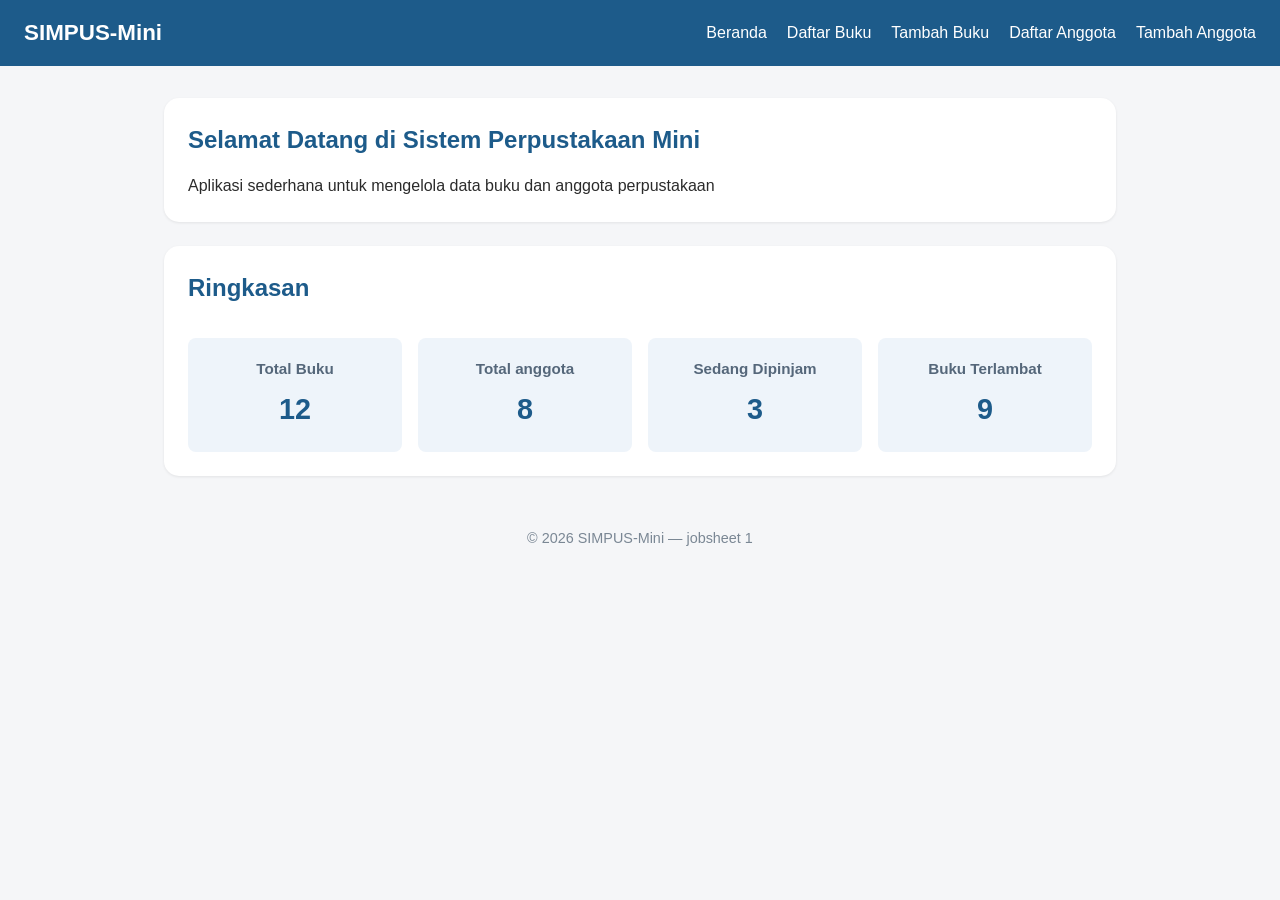
==== index.html @ 7c24bf29 "Ini Web" ====
<!DOCTYPE html>
<html lang="en">
<head>
    <meta charset="UTF-8">
    <meta name="viewport" content="width=device-width, initial-scale=1.0">
    <title>SIMPUS-Mini | Beranda</title>
    <link rel="stylesheet" href="assets/css/style.css">
</head>
<body>
    <header>
        <h1>SIMPUS-Mini</h1>
        <nav>
            <ul>
                <li><a href="index.html"> Beranda </a></li>
                <li><a href="buku/list.html"> Daftar Buku </a></li>
                <li><a href="buku/tambah.html"> Tambah Buku </a></li>
                <li><a href="anggota/list.html"> Daftar Anggota</a></li>
                <li><a href="anggota/tambah.html"> Tambah Anggota</a></li>
            </ul>
        </nav>
    </header>

    <main> 
        <section>
            <h2>Selamat Datang di Sistem Perpustakaan Mini</h2>
            <p>Aplikasi sederhana untuk mengelola data buku dan anggota perpustakaan</p>
        </section> 

        <section>
            <h2>Ringkasan</h2>
            <h1></h1>
            <h1></h1>
            <h1></h1>
            <article>
                <h3>Total Buku</h3>
                <p>12</p>
            </article>
            <article>
                <h3>Total anggota</h3>
                <p>8</p>
            </article>
            <article>
                <h3>Sedang Dipinjam</h3>
                <p>3</p>
            </article>
            <article>
                <h3>Buku Terlambat</h3>
                <p>9</p>
            </article>
        </section>
    </main>
    <footer>
        <p>&copy; 2026 SIMPUS-Mini &mdash; jobsheet 1</p>
    </footer>
</body>
</html>
---- assets/css/style.css ----
*{
    box-sizing: border-box;
    margin: 0;
    padding: 0;
}
body{
    font-family: 'Segoe UI', Tahoma, Geneva, Verdana, sans-serif;
    color: #2b2b2b;
    background-color: #f5f6f8;
    line-height: 1.5;
}
a {
    color: #1d5b8a;
    text-decoration: none;
}

a:hover {
    text-decoration: underline;
}

header {
    background-color: #1d5b8a;
    color: #fff;
    padding: 1rem 1.5rem;
    display: flex;
    align-items: center;
    justify-content: space-between;
    flex-wrap: wrap;
}

header h1 {
    font-size: 1.4rem;
}

header nav ul {
    list-style: none ;
    display: flex;
    gap: 1.25rem;
    flex-wrap: wrap;
}

header nav a {
    color: #fff;
    font-weight: 500;
}

main {
    max-width: 1000px;
    margin: 2rem auto;
    padding: 0 1.5rem;
}

section {
    background-color: #fff;
    border-radius: 15px;
    padding: 1.5rem;
    margin-bottom: 1.5rem;
    box-shadow: 0 1px 3px rgba(0, 0, 0, 0.08);
}

section h2 {
    margin-bottom: 1rem;
    color: #1d5b8a;
}

main section:nth-of-type(2) {
    display: grid;
    grid-template-columns: repeat(4, 1fr);
    gap: 1rem;
}

main section:nth-of-type(2) article {
    background-color: #eef4fa;
    border-radius: 8px;
    padding: 1.25rem;
    text-align: center;
}

main section:nth-of-type(2) article h3{
    font-size: 0.95rem;
    color: #55677a;
    margin-bottom: 0.5rem;
}

main section:nth-of-type(2) article p {
    font-size: 1.8rem;
    font-weight: 700;
    color: #1d5b8a;
}

table {
    width: 100%;
    border-collapse: collapse;
}

th, td {
    text-align: left;
    padding: 0.65rem 0.75rem;
    border-bottom: 1px solid #e2e6ea;
}

thead {
    background-color: #1d5b8a;
    color: #fff;
}

tbody tr:nth-child(even) {
    background-color: #f7f9fb;
}

tbody tr:hover {
    background-color: #eef4fa;
}

td button {
    padding: 0.35rem 0.7rem;
    margin-right: 0.35rem;
    border: none;
    border-radius: 4px;
    cursor: pointer;
    font-size: 0.85rem;
}

td button.edit {
    background-color: #f0ad4e;
    color: #fff;
}

td button.hapus {
    background-color: #d9534f;
    color: #fff;
}

td button.detail{
    background-color: #1d5b8a;
    color: #fff;
}


form p {
    margin-bottom: 1rem;
}

form label {
    display: block;
    margin-bottom: 0.35rem;
    font-weight: 600;
    color: #444;
}

form input,
form select {
    width: 100%;
    max-width: 400px;
    padding: 0.55rem 0.7rem;
    border: 1px solid #cdd4da;
    border-radius: 4px;
    font-size: 1rem;
}

form button[type="submit"] {
    background-color: #1d5b8a;
    color: #fff;
    border: none;
    padding: 0.6rem 1.5rem;
    border-radius: 4px;
    font-size: 1rem;
    cursor: pointer;
}

form button[type="submit"]:hover {
    background-color: #164869;
}

form button[type="return"] {
    background-color: #bd0c0c;
    color: #fff;
    border: none;
    padding: 0.6rem 1.5rem;
    border-radius: 4px;
    font-size: 1rem;
    cursor: pointer;
}

form button[type="return"]:hover {
    background-color: #164869;
}


footer {
    text-align: center;
    padding: 1.25rem;
    color: #7a8794;
    font-size: 0.9rem;
}
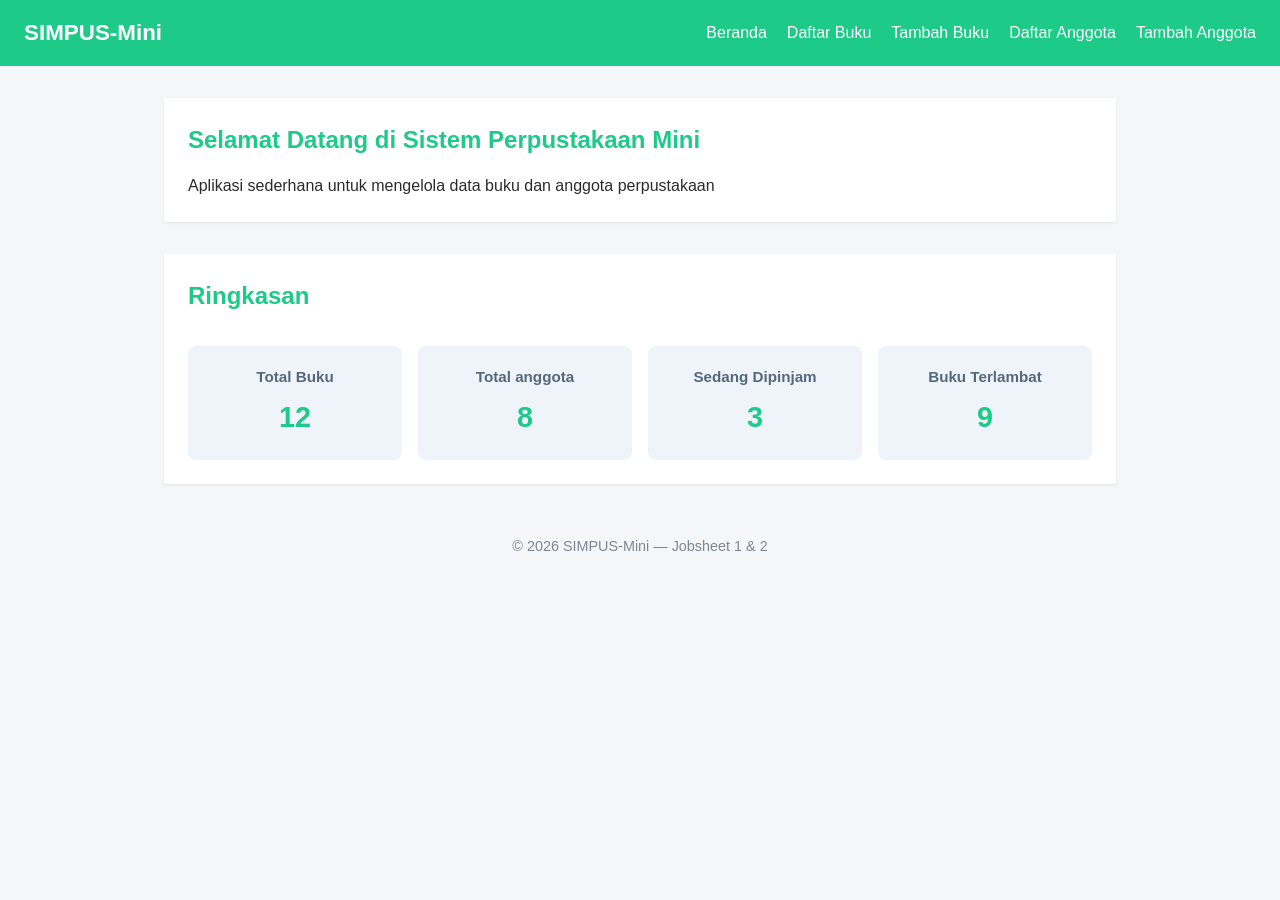
==== commit 977190ba: "Update dikit" ====
--- a/index.html
+++ b/index.html
@@ -50,7 +50,7 @@
         </section>
     </main>
     <footer>
-        <p>&copy; 2026 SIMPUS-Mini &mdash; jobsheet 1</p>
+        <p>&copy; 2026 SIMPUS-Mini &mdash; Jobsheet 1 & 2</p>
     </footer>
 </body>
 </html>
--- a/assets/css/style.css
+++ b/assets/css/style.css
@@ -19,7 +19,7 @@
 }
 
 header {
-    background-color: #1d5b8a;
+    background-color: #1dca88;
     color: #fff;
     padding: 1rem 1.5rem;
     display: flex;
@@ -52,15 +52,24 @@
 
 section {
     background-color: #fff;
-    border-radius: 15px;
+    border-radius: 1.5px;
     padding: 1.5rem;
-    margin-bottom: 1.5rem;
+    margin-bottom: 1.5rem auto;
+    box-shadow: 0 1px 3px rgba(0, 0, 0, 0.08);
+    
+}
+
+section {
+    background-color: #fff;
+    max-width: 1000px;
+    padding: 1.5rem;
+    margin: 2rem auto;
     box-shadow: 0 1px 3px rgba(0, 0, 0, 0.08);
 }
 
 section h2 {
     margin-bottom: 1rem;
-    color: #1d5b8a;
+    color:#1dca88;
 }
 
 main section:nth-of-type(2) {
@@ -85,7 +94,7 @@
 main section:nth-of-type(2) article p {
     font-size: 1.8rem;
     font-weight: 700;
-    color: #1d5b8a;
+    color:#1dca88;
 }
 
 table {
@@ -100,7 +109,7 @@
 }
 
 thead {
-    background-color: #1d5b8a;
+    background-color:#1dca88;
     color: #fff;
 }
 
@@ -132,13 +141,14 @@
 }
 
 td button.detail{
-    background-color: #1d5b8a;
+    background-color:#1dca88;
     color: #fff;
 }
 
 
 form p {
     margin-bottom: 1rem;
+    
 }
 
 form label {
@@ -147,7 +157,7 @@
     font-weight: 600;
     color: #444;
 }
-
+            
 form input,
 form select {
     width: 100%;
@@ -159,17 +169,18 @@
 }
 
 form button[type="submit"] {
-    background-color: #1d5b8a;
+    background-color:#1dca88;
     color: #fff;
     border: none;
     padding: 0.6rem 1.5rem;
     border-radius: 4px;
     font-size: 1rem;
     cursor: pointer;
+    transition: all 0.3s ease;
 }
 
 form button[type="submit"]:hover {
-    background-color: #164869;
+    background-color: #15d850;
 }
 
 form button[type="return"] {
@@ -183,13 +194,16 @@
 }
 
 form button[type="return"]:hover {
-    background-color: #164869;
-}
-
+    background-color: #0fe2c6;
+}
+
+section h1{
+    color: #1dca88 ;
+}
 
 footer {
     text-align: center;
     padding: 1.25rem;
     color: #7a8794;
     font-size: 0.9rem;
-}+}
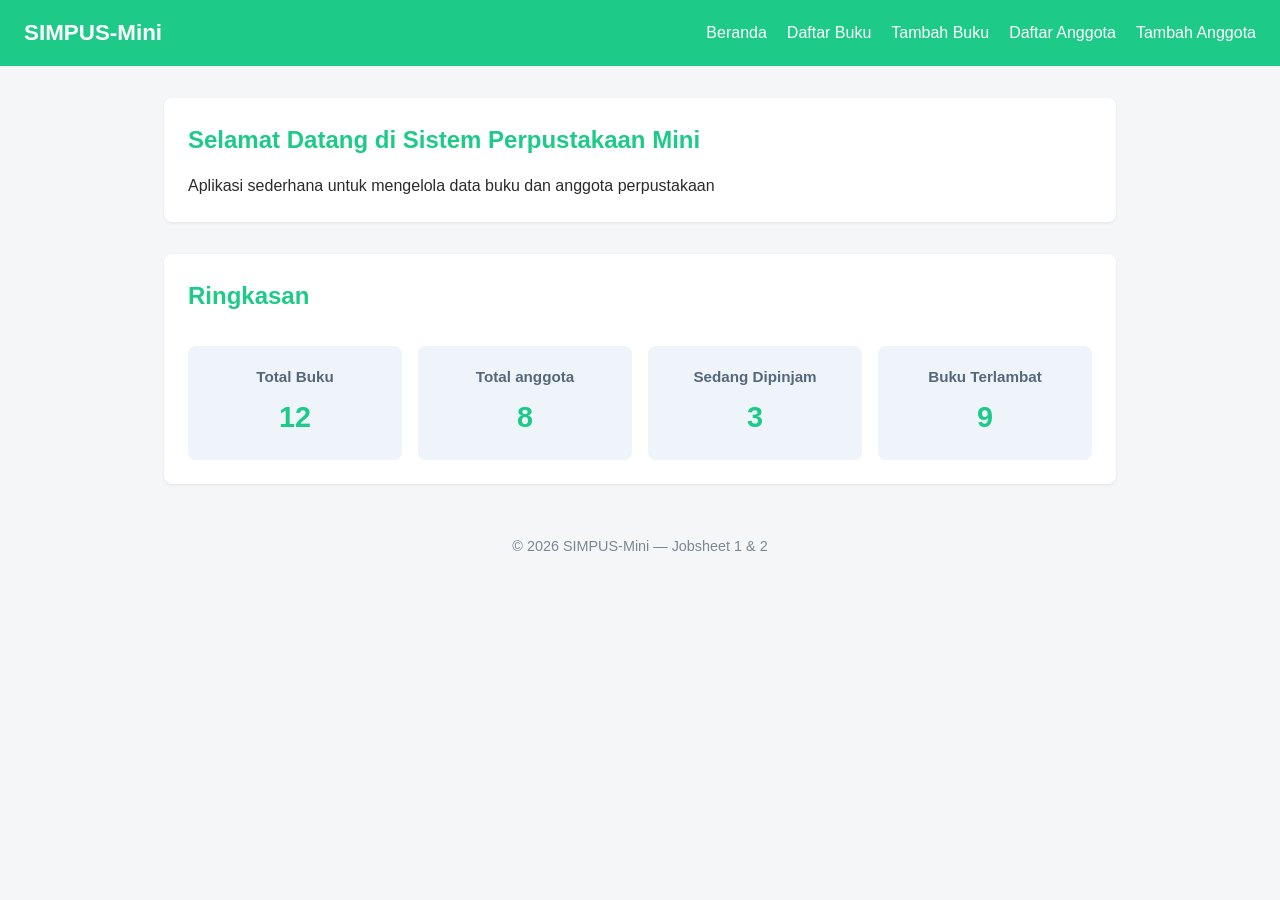
==== commit 02ab7672: "Jobsheet 3 Murni" ====
--- a/index.html
+++ b/index.html
@@ -2,13 +2,16 @@
 <html lang="en">
 <head>
     <meta charset="UTF-8">
-    <meta name="viewport" content="width=device-width, initial-scale=1.0">
+    <meta name="viewport" content="width=device-width, initial-scale=1">
     <title>SIMPUS-Mini | Beranda</title>
     <link rel="stylesheet" href="assets/css/style.css">
 </head>
 <body>
     <header>
         <h1>SIMPUS-Mini</h1>
+        <input type="checkbox" id="nav-toogle" class="nav-toogle">
+        <label for="nav-toogle" class="nav-toogle-label">&#9776</label>
+        
         <nav>
             <ul>
                 <li><a href="index.html"> Beranda </a></li>
@@ -28,9 +31,6 @@
 
         <section>
             <h2>Ringkasan</h2>
-            <h1></h1>
-            <h1></h1>
-            <h1></h1>
             <article>
                 <h3>Total Buku</h3>
                 <p>12</p>
--- a/assets/css/style.css
+++ b/assets/css/style.css
@@ -65,6 +65,7 @@
     padding: 1.5rem;
     margin: 2rem auto;
     box-shadow: 0 1px 3px rgba(0, 0, 0, 0.08);
+    border-radius: 8px;
 }
 
 section h2 {
@@ -76,6 +77,11 @@
     display: grid;
     grid-template-columns: repeat(4, 1fr);
     gap: 1rem;
+    
+}
+
+main section:nth-of-type(2) h2 {
+    grid-column: 1 / -1;
 }
 
 main section:nth-of-type(2) article {
@@ -207,3 +213,71 @@
     color: #7a8794;
     font-size: 0.9rem;
 }
+
+.nav-toogle {
+    display: none;
+}
+
+.nav-toogle-label {
+    display: none;
+    font-size: 1.6rem;
+    color: #fff;
+    cursor: pointer;
+}
+
+
+
+.nav-toogle:checked ~ nav {
+    display: block;
+}
+
+
+.table-responsive {
+    overflow-x: auto;
+}
+
+@media (max-width: 768px) {
+    main section:nth-of-type(2){
+        grid-template-columns: repeat(2, 1fr);
+    }
+}
+
+@media (max-width: 480px) {
+    header {
+        position: relative;
+    }
+    
+    header nav ul {
+        flex-direction: column;
+        gap: 0.75rem;
+    }
+    
+    .nav-toogle-label {
+        display: block;
+    }
+
+    header nav {
+        display: none;
+        width: 100%;
+        order: 3;
+        margin: top 1rem;
+    }
+
+    .nav-toogle:checked ~ nav {
+        display: block;
+    }
+
+    header nav ul{
+        flex-direction: column;
+        gap: 0.75rem;
+    }
+
+    main section:nth-of-type(2){
+        grid-template-columns: 1fr;
+    }
+
+    form input,
+    form select {
+        max-width: 100%;
+    }
+}
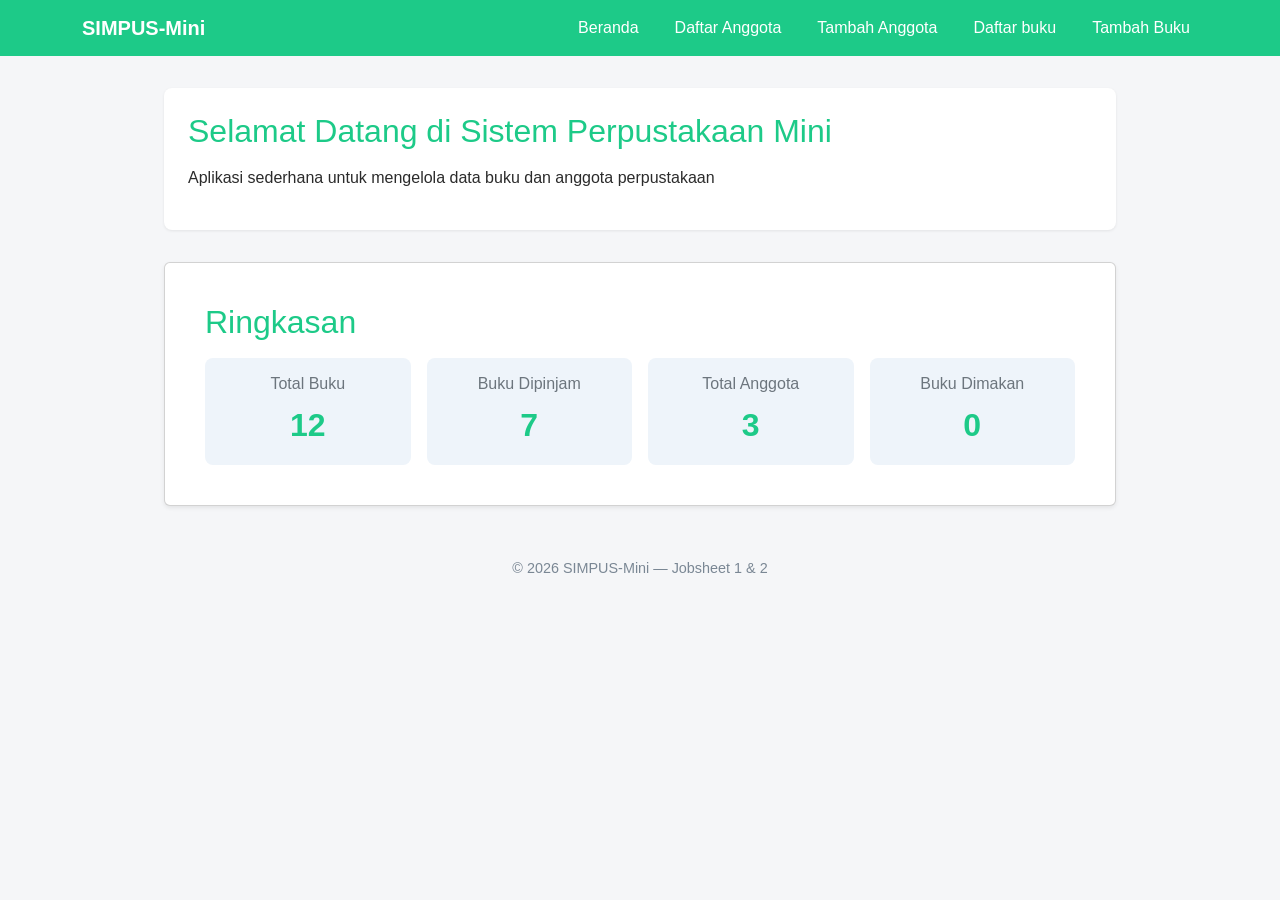
==== commit 313fb045: "Jobsheet 3 Bootstrap" ====
--- a/index.html
+++ b/index.html
@@ -4,24 +4,28 @@
     <meta charset="UTF-8">
     <meta name="viewport" content="width=device-width, initial-scale=1">
     <title>SIMPUS-Mini | Beranda</title>
+    <link href="https://cdn.jsdelivr.net/npm/bootstrap@5.3.3/dist/css/bootstrap.min.css" rel="stylesheet">
+    <script src="https://cdn.jsdelivr.net/npm/bootstrap@5.3.3/dist/js/bootstrap.bundle.min.js"></script>
     <link rel="stylesheet" href="assets/css/style.css">
 </head>
 <body>
-    <header>
-        <h1>SIMPUS-Mini</h1>
-        <input type="checkbox" id="nav-toogle" class="nav-toogle">
-        <label for="nav-toogle" class="nav-toogle-label">&#9776</label>
-        
-        <nav>
-            <ul>
-                <li><a href="index.html"> Beranda </a></li>
-                <li><a href="buku/list.html"> Daftar Buku </a></li>
-                <li><a href="buku/tambah.html"> Tambah Buku </a></li>
-                <li><a href="anggota/list.html"> Daftar Anggota</a></li>
-                <li><a href="anggota/tambah.html"> Tambah Anggota</a></li>
+    <header class="navbar navbar-expand-lg navbar-dark" style="background-color:#1dca88;">
+    <div class="container">
+        <a class="navbar-brand fw-semibold" href="index.html">SIMPUS-Mini</a>
+        <button class="navbar-toggler" type="button" data-bs-toggle="collapse" data-bs-target="#navMenu" aria-controls="navMenu" aria-expanded="false" aria-label="Toggle navigation">
+            <span class="navbar-toggler-icon"></span>
+        </button>
+        <nav class="collapse navbar-collapse" id="navMenu">
+            <ul class="navbar-nav ms-auto">
+                <li class="nav-item"><a class="nav-link active" href="index.html">Beranda</a></li>
+                <li class="nav-item"><a class="nav-link active" href="/anggota/list.html">Daftar Anggota</a></li>
+                <li class="nav-item"><a class="nav-link active" href="/anggota/tambah.html">Tambah Anggota</a></li>
+                <li class="nav-item"><a class="nav-link active" href="/buku/list.html">Daftar buku</a></li>
+                <li class="nav-item"><a class="nav-link active" href="/buku/tambah.html">Tambah Buku</a></li>
             </ul>
         </nav>
-    </header>
+    </div>
+</header>
 
     <main> 
         <section>
@@ -29,28 +33,46 @@
             <p>Aplikasi sederhana untuk mengelola data buku dan anggota perpustakaan</p>
         </section> 
 
-        <section>
-            <h2>Ringkasan</h2>
-            <article>
-                <h3>Total Buku</h3>
-                <p>12</p>
-            </article>
-            <article>
-                <h3>Total anggota</h3>
-                <p>8</p>
-            </article>
-            <article>
-                <h3>Sedang Dipinjam</h3>
-                <p>3</p>
-            </article>
-            <article>
-                <h3>Buku Terlambat</h3>
-                <p>9</p>
-            </article>
-        </section>
-    </main>
-    <footer>
+        <section class="card shadow-sm mb-4">
+            <div class="card-body">
+                <h2 class="card-title mb-3" style="color: #1dca88;">Ringkasan</h2>
+
+                <div class="row g-3 text-center">
+                    <div class="col-12 col-md-3">
+                        <div class="p-3 rounded-3" style="background-color: #eef4fa;">
+                            <h3 class="h6 text-secondary">Total Buku</h3>
+                            <p class="fs-2 fw-bold mb-0" style="color: #1dca88;">12</p>
+                        </div>
+                    </div>
+                        <div class="col-12 col-md-3">
+                            <div class="p-3 rounded-3" style="background-color: #eef4fa;">
+                                <h3 class="h6 text-secondary">Buku Dipinjam</h3>
+                                <p class="fs-2 fw-bold mb-0" style="color: #1dca88;">7</p>
+                            </div>
+                        </div>
+                   
+                        <div class="col-12 col-md-3">
+                            <div class="p-3 rounded-3" style="background-color: #eef4fa;">
+                                <h3 class="h6 text-secondary">Total Anggota</h3>
+                                <p class="fs-2 fw-bold mb-0" style="color: #1dca88;">3</p>
+                            </div>
+                        </div>
+                    
+                        <div class="col-12 col-md-3">
+                            <div class="p-3 rounded-3" style="background-color: #eef4fa;">
+                                <h3 class="h6 text-secondary">Buku Dimakan</h3>
+                                <p class="fs-2 fw-bold mb-0" style="color: #1dca88;">0</p>
+                            </div>
+                        </div>
+                
+                </div>
+
+            </div>
+            </section>
+        </main>
+        <footer>
         <p>&copy; 2026 SIMPUS-Mini &mdash; Jobsheet 1 & 2</p>
     </footer>
+    <script src="https://cdn.jsdelivr.net/npm/bootstrap@5.3.3/dist/js/bootstrap.bundle.min.js"></script>
 </body>
 </html>
--- a/assets/css/style.css
+++ b/assets/css/style.css
@@ -42,6 +42,7 @@
 header nav a {
     color: #fff;
     font-weight: 500;
+    
 }
 
 main {
@@ -75,7 +76,7 @@
 
 main section:nth-of-type(2) {
     display: grid;
-    grid-template-columns: repeat(4, 1fr);
+    grid-template-columns: repeat( 1fr);
     gap: 1rem;
     
 }
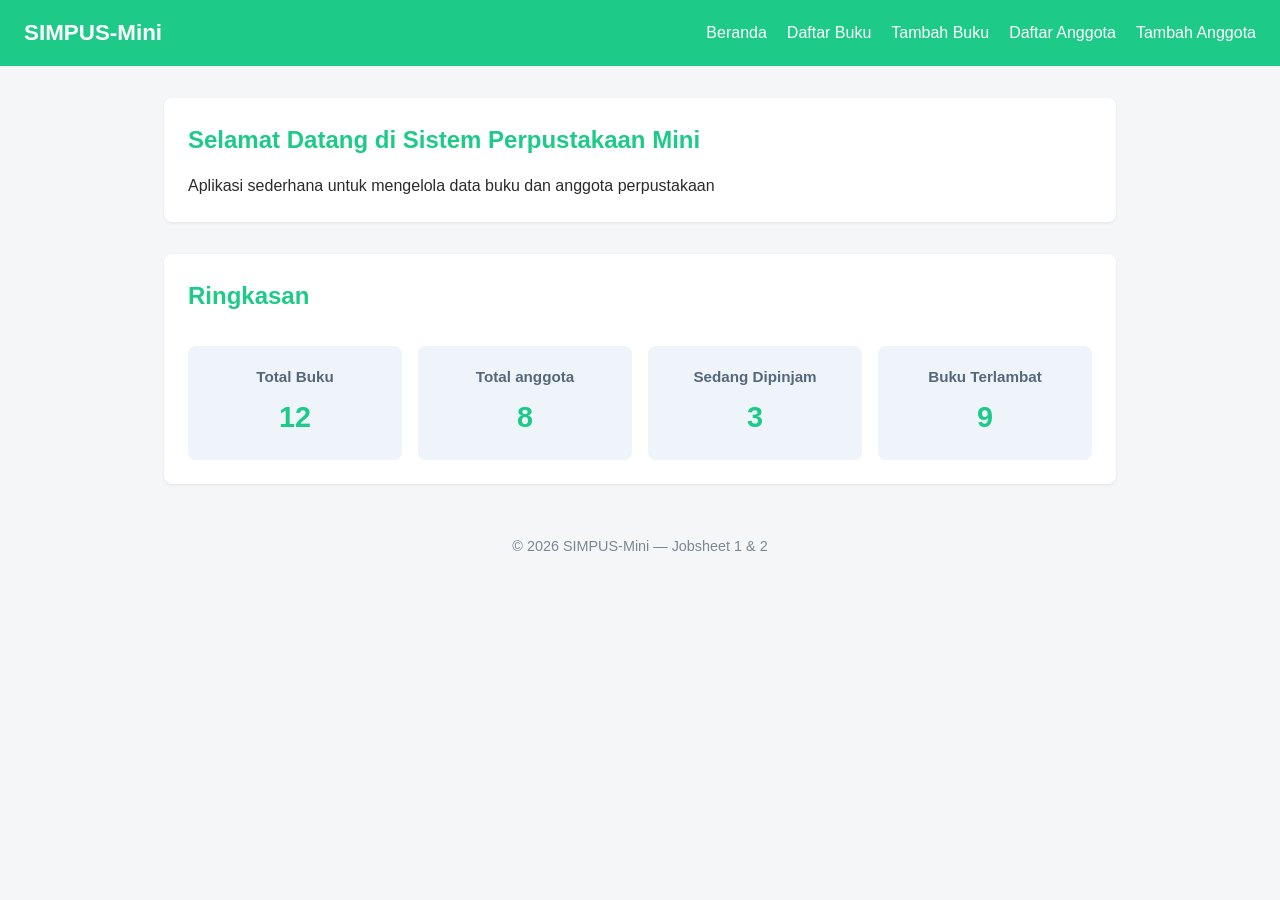
==== commit f51bf24e: "Jobsheet 4 - 6" ====
--- a/index.html
+++ b/index.html
@@ -4,28 +4,22 @@
     <meta charset="UTF-8">
     <meta name="viewport" content="width=device-width, initial-scale=1">
     <title>SIMPUS-Mini | Beranda</title>
-    <link href="https://cdn.jsdelivr.net/npm/bootstrap@5.3.3/dist/css/bootstrap.min.css" rel="stylesheet">
-    <script src="https://cdn.jsdelivr.net/npm/bootstrap@5.3.3/dist/js/bootstrap.bundle.min.js"></script>
     <link rel="stylesheet" href="assets/css/style.css">
 </head>
 <body>
-    <header class="navbar navbar-expand-lg navbar-dark" style="background-color:#1dca88;">
-    <div class="container">
-        <a class="navbar-brand fw-semibold" href="index.html">SIMPUS-Mini</a>
-        <button class="navbar-toggler" type="button" data-bs-toggle="collapse" data-bs-target="#navMenu" aria-controls="navMenu" aria-expanded="false" aria-label="Toggle navigation">
-            <span class="navbar-toggler-icon"></span>
-        </button>
-        <nav class="collapse navbar-collapse" id="navMenu">
-            <ul class="navbar-nav ms-auto">
-                <li class="nav-item"><a class="nav-link active" href="index.html">Beranda</a></li>
-                <li class="nav-item"><a class="nav-link active" href="/anggota/list.html">Daftar Anggota</a></li>
-                <li class="nav-item"><a class="nav-link active" href="/anggota/tambah.html">Tambah Anggota</a></li>
-                <li class="nav-item"><a class="nav-link active" href="/buku/list.html">Daftar buku</a></li>
-                <li class="nav-item"><a class="nav-link active" href="/buku/tambah.html">Tambah Buku</a></li>
+    <header>
+        <h1>SIMPUS-Mini</h1>
+        <button type="button" id="nav-toggle-btn" class="nav-toggle-label" aria-label="Menu">&#9776;</button>
+        <nav>
+            <ul>
+                <li><a href="index.html"> Beranda </a></li>
+                <li><a href="buku/list.html"> Daftar Buku </a></li>
+                <li><a href="buku/tambah.html"> Tambah Buku </a></li>
+                <li><a href="anggota/list.html"> Daftar Anggota</a></li>
+                <li><a href="anggota/tambah.html"> Tambah Anggota</a></li>
             </ul>
         </nav>
-    </div>
-</header>
+    </header>
 
     <main> 
         <section>
@@ -33,46 +27,29 @@
             <p>Aplikasi sederhana untuk mengelola data buku dan anggota perpustakaan</p>
         </section> 
 
-        <section class="card shadow-sm mb-4">
-            <div class="card-body">
-                <h2 class="card-title mb-3" style="color: #1dca88;">Ringkasan</h2>
-
-                <div class="row g-3 text-center">
-                    <div class="col-12 col-md-3">
-                        <div class="p-3 rounded-3" style="background-color: #eef4fa;">
-                            <h3 class="h6 text-secondary">Total Buku</h3>
-                            <p class="fs-2 fw-bold mb-0" style="color: #1dca88;">12</p>
-                        </div>
-                    </div>
-                        <div class="col-12 col-md-3">
-                            <div class="p-3 rounded-3" style="background-color: #eef4fa;">
-                                <h3 class="h6 text-secondary">Buku Dipinjam</h3>
-                                <p class="fs-2 fw-bold mb-0" style="color: #1dca88;">7</p>
-                            </div>
-                        </div>
-                   
-                        <div class="col-12 col-md-3">
-                            <div class="p-3 rounded-3" style="background-color: #eef4fa;">
-                                <h3 class="h6 text-secondary">Total Anggota</h3>
-                                <p class="fs-2 fw-bold mb-0" style="color: #1dca88;">3</p>
-                            </div>
-                        </div>
-                    
-                        <div class="col-12 col-md-3">
-                            <div class="p-3 rounded-3" style="background-color: #eef4fa;">
-                                <h3 class="h6 text-secondary">Buku Dimakan</h3>
-                                <p class="fs-2 fw-bold mb-0" style="color: #1dca88;">0</p>
-                            </div>
-                        </div>
-                
-                </div>
-
-            </div>
-            </section>
-        </main>
-        <footer>
+        <section>
+            <h2>Ringkasan</h2>
+            <article>
+                <h3>Total Buku</h3>
+                <p>12</p>
+            </article>
+            <article>
+                <h3>Total anggota</h3>
+                <p>8</p>
+            </article>
+            <article>
+                <h3>Sedang Dipinjam</h3>
+                <p>3</p>
+            </article>
+            <article>
+                <h3>Buku Terlambat</h3>
+                <p>9</p>
+            </article>
+        </section>
+    </main>
+    <footer>
         <p>&copy; 2026 SIMPUS-Mini &mdash; Jobsheet 1 & 2</p>
     </footer>
-    <script src="https://cdn.jsdelivr.net/npm/bootstrap@5.3.3/dist/js/bootstrap.bundle.min.js"></script>
+    <script src="assets/js/app.js"></script>
 </body>
 </html>
--- a/assets/css/style.css
+++ b/assets/css/style.css
@@ -42,7 +42,6 @@
 header nav a {
     color: #fff;
     font-weight: 500;
-    
 }
 
 main {
@@ -76,7 +75,7 @@
 
 main section:nth-of-type(2) {
     display: grid;
-    grid-template-columns: repeat( 1fr);
+    grid-template-columns: repeat(4, 1fr);
     gap: 1rem;
     
 }
@@ -142,7 +141,7 @@
     color: #fff;
 }
 
-td button.hapus {
+td button.btn-hapus {
     background-color: #d9534f;
     color: #fff;
 }
@@ -214,27 +213,54 @@
     color: #7a8794;
     font-size: 0.9rem;
 }
-
-.nav-toogle {
-    display: none;
-}
-
-.nav-toogle-label {
+footer {
+    text-align: center;
+    padding: 1.25rem;
+    color: #7a8794;
+    font-size: 0.9rem;
+}
+
+.table-responsive{
+    overflow-x: auto;
+}
+
+.nav-toggle-label {
     display: none;
     font-size: 1.6rem;
     color: #fff;
+    background: none;
+    border: none;
     cursor: pointer;
 }
 
 
 
-.nav-toogle:checked ~ nav {
+.nav-toggle:checked ~ nav {
     display: block;
 }
 
 
 .table-responsive {
     overflow-x: auto;
+}
+
+.error {
+    display: block;
+    color: #d9534f;
+    font-size: 0.85rem;
+    margin-top: 0.25rem;
+}
+
+.search-box {
+    margin-bottom: 1rem;
+}
+
+.search-box input{
+    width: 100%;
+    max-width: 320px;
+    padding: 0.5rem 0.75rem;
+    border: 1px solid #cdd4da;
+    border-radius: 4px;
 }
 
 @media (max-width: 768px) {
@@ -253,7 +279,7 @@
         gap: 0.75rem;
     }
     
-    .nav-toogle-label {
+    .nav-toggle-label {
         display: block;
     }
 
@@ -264,7 +290,7 @@
         margin: top 1rem;
     }
 
-    .nav-toogle:checked ~ nav {
+    header nav.nav-open{
         display: block;
     }
 
@@ -281,4 +307,5 @@
     form select {
         max-width: 100%;
     }
-}+
+}
